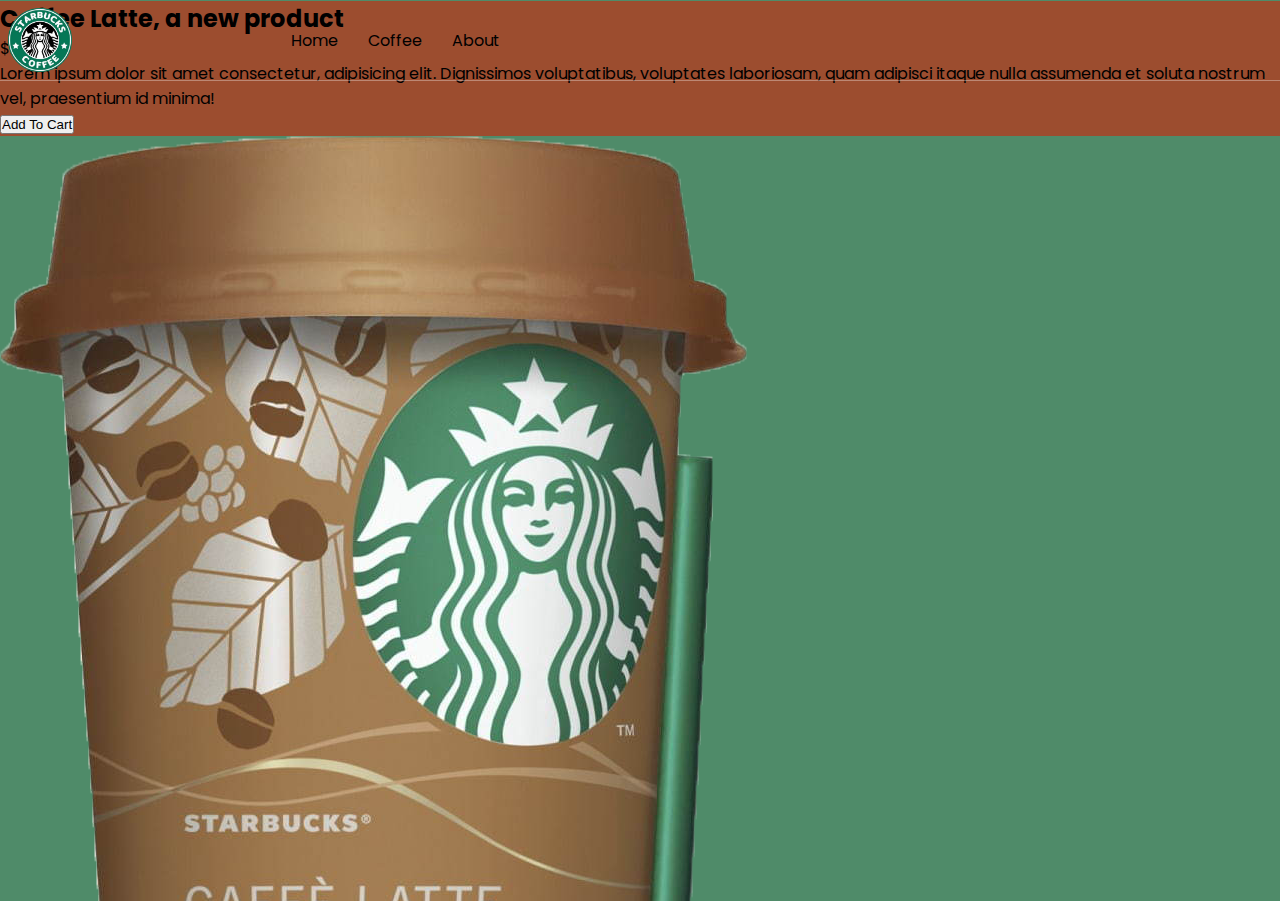
==== testing.html @ 158abcd3 "creating the navbar in test file" ====
<!DOCTYPE html>
<html lang="en">
<head>
  <meta charset="UTF-8">
  <meta name="viewport" content="width=device-width, initial-scale=1.0">
  <title>Document</title>
  <link rel="stylesheet" href="./styles/style.css">
</head>
<body>
  <header>
    <figure class="logo">
      <img src="./images/logo.png" title="starbuks logo" alt="Starbusks Logo">
    </figure>
    <nav class="navbar">
      <ul>
        <li><a href="#">Home</a></li>
        <li><a href="#">Coffee</a></li>
        <li><a href="#">About</a></li>
      </ul>
    </nav>
  </header>

  <main>
    <section class="carousel next">
      <div class="list">
        <article class="item other__1">
          <div class="main_content" style="background-color: #9c4d2f;">
            <div class="content">
              <h2>Caffee Latte, a new product</h2>
              <p class="price"><span class="dollar_sign">&#36;</span>20</p>
              <p class="description">
                Lorem ipsum dolor sit amet consectetur, adipisicing elit. Dignissimos voluptatibus, voluptates laboriosam, quam adipisci itaque nulla assumenda et soluta nostrum vel, praesentium id minima!
              </p>
              <button class="add_To_Cart">Add To Cart</button>
            </div>
          </div>

          <figure class="coffee_image">
            <img src="./images/1.png" title="New Starbuks Coffee" alt="coffee image">
            <figcaption>Caffee Latte, a new product</figcaption>
          </figure>
        </article>

        <article class="item active" >
          <div class="main_content" 
            style="background-color: #f5bfaf;">
            <div class="content">
              <h2>Strawberry moche, a new product</h2>
              <p class="price"><span class="dollar_sign">&#36;</span>20</p>
              <p class="description">
                Lorem ipsum dolor sit amet consectetur, adipisicing elit. Dignissimos voluptatibus, voluptates laboriosam, quam adipisci itaque nulla assumenda et soluta nostrum vel, praesentium id minima!
              </p>
              <button class="add_To_Cart">Add To Cart</button>
            </div>
          </div>

          <figure class="coffee_image">
            <img src="./images/2.png" title="New Starbuks Coffee" alt="coffee image">
            <figcaption>Strawberry moche, a new product</figcaption>
          </figure>
        </article>

        <article class="item other__2">
          <div class="main_content" 
            style="background-color: #dedfe1;">
            <div class="content">
              <h2>Doppio espresso, a new product</h2>
              <p class="price"><span class="dollar_sign">&#36;</span>20</p>
              <p class="description">
                Lorem ipsum dolor sit amet consectetur, adipisicing elit. Dignissimos voluptatibus, voluptates laboriosam, quam adipisci itaque nulla assumenda et soluta nostrum vel, praesentium id minima!
              </p>
              <button class="add_To_Cart">Add To Cart</button>
            </div>
          </div>

          <figure class="coffee_image">
            <img src="./images/3.png" title="New Starbuks Coffee" alt="coffee image">
            <figcaption>Doppio espresso, a new product</figcaption>
          </figure>
        </article>

        <article class="item">
          <div class="main_content" 
            style="background-color: #7eb63d;">
            <div class="content">
              <h2>Matcha Latte Macchiato, a new product</h2>
              <p class="price"><span class="dollar_sign">&#36;</span>20</p>
              <p class="description">
                Lorem ipsum dolor sit amet consectetur, adipisicing elit. Dignissimos voluptatibus, voluptates laboriosam, quam adipisci itaque nulla assumenda et soluta nostrum vel, praesentium id minima!
              </p>
              <button class="add_To_Cart">Add To Cart</button>
            </div>
          </div>

          <figure class="coffee_image">
            <img src="./images/4.png" title="New Starbuks Coffee" alt="coffee image">
            <figcaption>Matcha Latte Macchiato, a new product</figcaption>
          </figure>
        </article>
      </div>

      <div class="arrows">
        <button id="prev">&#60;</button>
        <button id="next">&#62;</button>
      </div>
    </section>
  </main>
</body>
</html>
---- styles/style.css ----
@import url('https://fonts.googleapis.com/css2?family=Aboreto&display=swap');
@import url('https://fonts.googleapis.com/css2?family=Aboreto&family=Poppins:ital,wght@0,100;0,200;0,300;0,400;0,500;0,600;0,700;0,800;0,900;1,100;1,200;1,300;1,400;1,500;1,600;1,700;1,800;1,900&display=swap');

*{
  margin: 0;
  padding: 0;
  text-decoration: none;
  list-style: none;
}

*, *::after, *::before{
  box-sizing: border-box;
}

:root{
  --brand-bg-color: #4f8b69;

  --border-col: #fff5;
  --w-image: 500px;
  --calculate: calc(3 / 2);
}

body{
  font-family: "Poppins", sans-serif;
  margin: 0;
  font-size: 16px;
  background-color: #4f8b69;
}

header{
  display: grid;
  grid-template-columns: 80px 1fr calc(var(--w-image) * var(--calculate));
  grid-template-rows: 80px;
  position: relative;
  z-index: 10;
  border-bottom: 1px solid var(--border-col);
}

header .logo{
  display: flex;
  justify-content: center;
  align-items: center;
}

header .logo img{
  width: 80%;
}

header nav a{
  color: #000;
  font-weight: 400;
}

header nav ul{
  height: 100%;
  display: flex;
  justify-content: end;
  align-items: center;
  gap: 30px;
  padding-right: 30px;
}

.carousel{
  margin-top: -80px;
  width: 100%;
  height: 100vh;
  overflow: hidden;
}
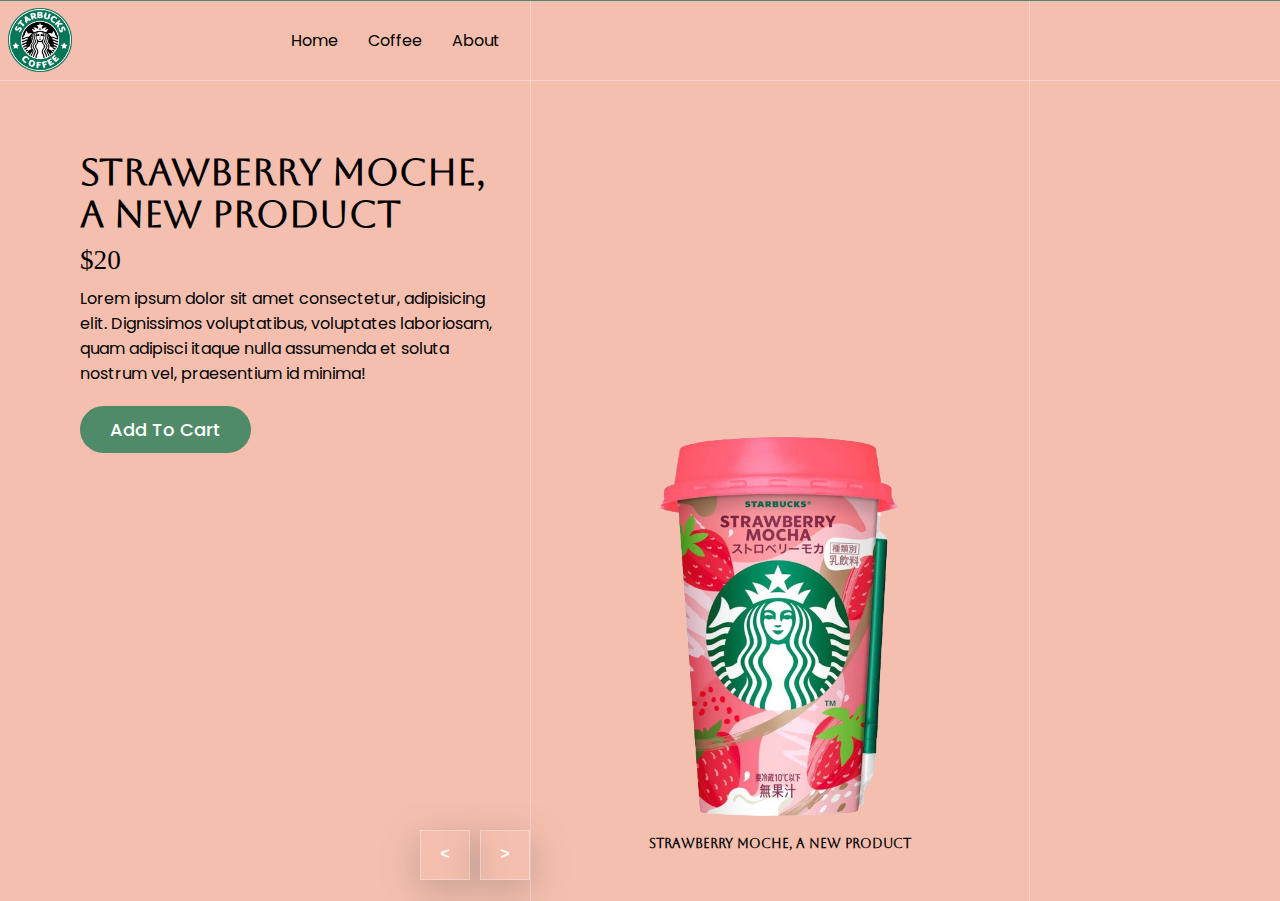
==== commit c308f716: "creating the all the required design in html and css" ====
--- a/testing.html
+++ b/testing.html
@@ -31,7 +31,7 @@
               <p class="description">
                 Lorem ipsum dolor sit amet consectetur, adipisicing elit. Dignissimos voluptatibus, voluptates laboriosam, quam adipisci itaque nulla assumenda et soluta nostrum vel, praesentium id minima!
               </p>
-              <button class="add_To_Cart">Add To Cart</button>
+              <button class="add_to_cart">Add To Cart</button>
             </div>
           </div>
 
@@ -50,7 +50,7 @@
               <p class="description">
                 Lorem ipsum dolor sit amet consectetur, adipisicing elit. Dignissimos voluptatibus, voluptates laboriosam, quam adipisci itaque nulla assumenda et soluta nostrum vel, praesentium id minima!
               </p>
-              <button class="add_To_Cart">Add To Cart</button>
+              <button class="add_to_cart">Add To Cart</button>
             </div>
           </div>
 
@@ -69,7 +69,7 @@
               <p class="description">
                 Lorem ipsum dolor sit amet consectetur, adipisicing elit. Dignissimos voluptatibus, voluptates laboriosam, quam adipisci itaque nulla assumenda et soluta nostrum vel, praesentium id minima!
               </p>
-              <button class="add_To_Cart">Add To Cart</button>
+              <button class="add_to_cart">Add To Cart</button>
             </div>
           </div>
 
@@ -88,7 +88,7 @@
               <p class="description">
                 Lorem ipsum dolor sit amet consectetur, adipisicing elit. Dignissimos voluptatibus, voluptates laboriosam, quam adipisci itaque nulla assumenda et soluta nostrum vel, praesentium id minima!
               </p>
-              <button class="add_To_Cart">Add To Cart</button>
+              <button class="add_to_cart">Add To Cart</button>
             </div>
           </div>
 
--- a/styles/style.css
+++ b/styles/style.css
@@ -18,6 +18,8 @@
   --border-col: #fff5;
   --w-image: 500px;
   --calculate: calc(3 / 2);
+
+  --laptop-image-size: 300px;
 }
 
 body{
@@ -67,3 +69,157 @@
   overflow: hidden;
 }
 
+.carousel .list{
+  height: 100%;
+  position: relative;
+}
+
+.carousel .list::before{
+  position: absolute;
+  width: var(--w-image);
+  height: 100%;
+  content: '';
+  top: 0;
+  left: calc(100% - var(--w-image) * var(--calculate));
+  border-left: 1px solid var(--border-col);
+  border-right: 1px solid var(--border-col);
+  z-index: 10;
+  pointer-events: none;
+}
+
+.carousel .list::after{
+  position: absolute;
+  top: 50px;
+  left: 50px;
+  content: '';
+  background: red;
+  width: 400px;
+  height: 300px;
+  border-radius: 20px 50px 110px 230px;
+  filter: blur(150px);
+  opacity: 0.6;
+}
+
+.carousel .list .item{
+  position: absolute;
+  top: 0;
+  left: 0;
+  width: 100%;
+  height: 100%;
+
+}
+
+.carousel .list .item .coffee_image{
+  width: var(--w-image);
+  height: 100%;
+  position: absolute;
+  top: 0;
+  left: calc(100% - calc(var(--w-image) * var(--calculate)));
+  padding: 20px;
+  display: flex;
+  flex-direction: column;
+  justify-content: end;
+  align-items: center;
+  font-weight: 500;
+}
+
+.carousel .list .item .coffee_image img{
+  width: 52%;
+  margin-bottom: 20px;
+  filter: drop-shadow(20px);
+
+}
+
+.carousel .list .item .coffee_image figcaption{
+  font-family: 'Aboreto';
+  font-weight: bold;
+  font-size: 0.8rem;
+  text-align: center;
+  margin-bottom: 30px;
+  width: 70%;
+}
+
+.carousel .list .item .main_content{
+  height: 100%;
+  display: grid;
+  grid-template-columns: calc(100% - calc(var(--w-image) * var(--calculate)));
+
+}
+
+.carousel .list .item .main_content .content{
+  padding: 150px 20px 20px 80px;
+}
+
+.carousel .list .item .main_content .content h2{
+  font-size: 2.3rem;
+  font-family: 'Aboreto';
+  /* margin-bottom: 10px; */
+}
+
+.carousel .list .item .main_content .content .price{
+  font-family: 'Abreto';
+  font-size: 1.7rem;
+  margin: 10px 0;
+}
+
+.carousel .list .item .main_content .content button{
+  background: #4f8b69;
+  color: #fff;
+  padding: 10px 30px;
+  border: none;
+  font-size: large;
+  font-family: 'Poppins';
+  font-weight: 500;
+  border-radius: 30px;
+  margin-top: 20px;
+  cursor: pointer;
+}
+
+.arrows{
+  position: absolute;
+  bottom: 20px;
+  width: calc(100% - calc(var(--w-image) * var(--calculate)));
+  display: grid;
+  grid-template-columns: repeat(2, 50px);
+  grid-template-rows: 50px;
+  justify-content: end;
+  gap: 10px;
+
+}
+
+.arrows button{
+  cursor: pointer;
+  border: 1px solid var(--border-col);
+  background: transparent;
+  color: #fff;
+  font-family: monospace;
+  font-size: large;
+  font-weight: bold;
+  line-height: 0;
+  box-shadow: 0 10px 40px #5555;
+  transition: 0.5s ;
+  z-index: 10;
+}
+
+.arrows button:hover{
+  background: #eee5
+}
+
+.carousel .list .item{
+  display: none;
+}
+
+.carousel .list .item.active,
+.carousel .list .item.other__1,
+.carousel .list .item.other__2{
+  display: block;
+}
+
+.carousel .list .item.active{
+  z-index: 2;
+}
+
+.carousel .list .item.other__1,
+.carousel .list .item.other__2{
+  pointer-events: none;
+}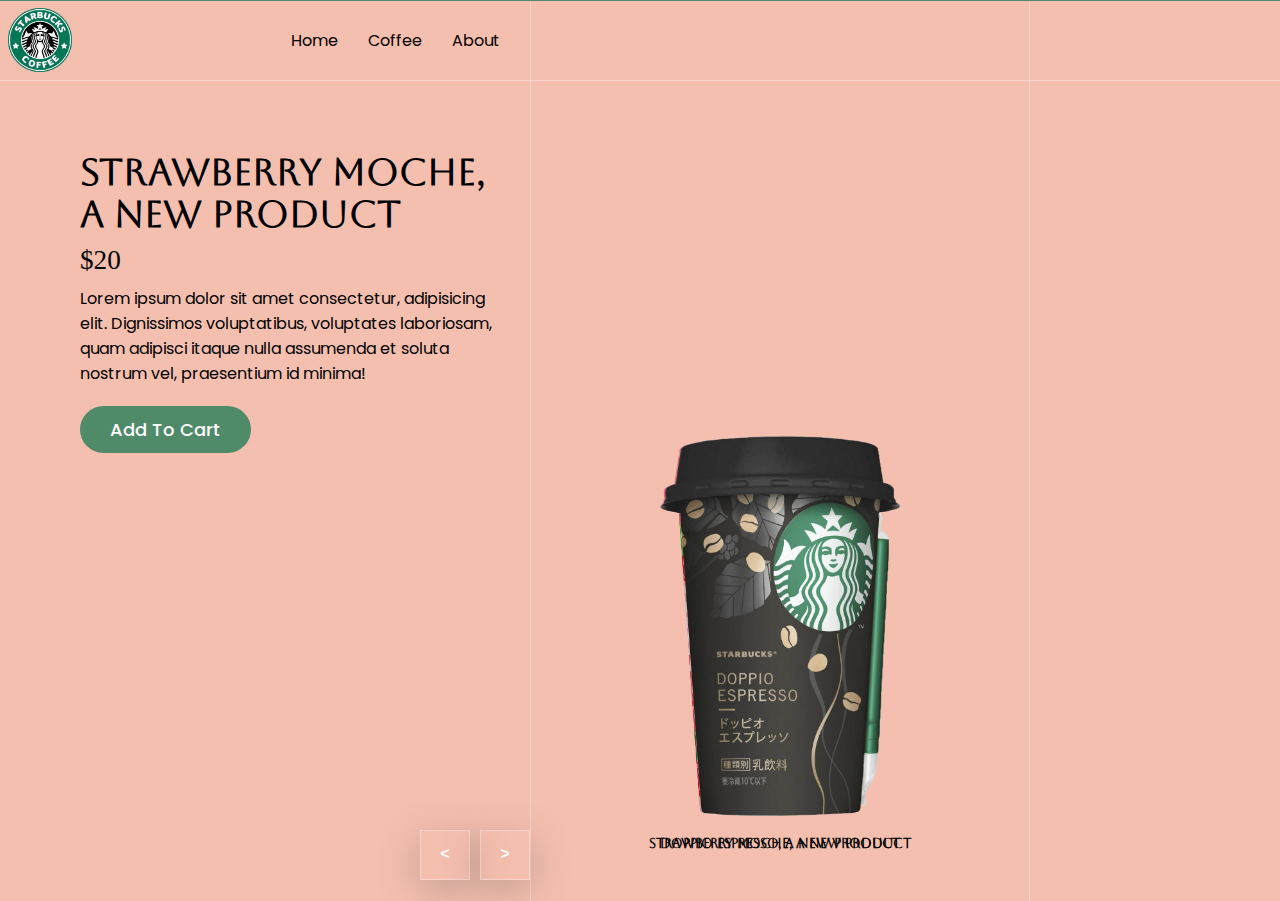
==== commit 80caff8b: "adding js code for the sliding effect" ====
--- a/testing.html
+++ b/testing.html
@@ -105,5 +105,7 @@
       </div>
     </section>
   </main>
+
+  <script src="./script/index.js"></script>
 </body>
 </html>--- a/styles/style.css
+++ b/styles/style.css
@@ -222,4 +222,88 @@
 .carousel .list .item.other__1,
 .carousel .list .item.other__2{
   pointer-events: none;
+}
+
+.carousel .list .item.active .main_content{
+  animation: showContent 1s ease-in-out 1 forwards;
+}
+
+@keyframes showContent {
+  from{
+    clip-path: circle(0% at 70% 50%);
+
+  } to{
+    clip-path: circle(100% at 70% 50%);
+  }
+}
+
+.next .item.other__1{
+  z-index: 1;
+}
+
+.next .item .coffee_image img,
+.next .item .coffee_image figcaption{
+  animation: effectNext 0.5s ease-in-out 1 forwards;
+}
+
+@keyframes effectNext {
+  from{
+    transform: translateX(calc(var(--transform-from)));
+
+  } to{
+    transform: translateX(calc(var(--transform-from) - var(--w-image)));
+  }
+}
+
+.next .item.active .coffee_image{
+  --transform-from: var(var(--w-image));
+}
+
+.next .item.other__1 .coffee_image{
+  z-index: 3;
+  --transform-form: 0px;
+  overflow: hidden;
+}
+
+.next .item.other__2 .coffee_image{
+  z-index: 3;
+  --transform-from: calc(var(--w-image) * 2);
+}
+
+.arrows{
+  z-index: 10;
+}
+
+/* prev  */
+.prev .list .item .coffee_image img,
+.prev .list .item .coffee_image figcaption{
+  animation: effectPrev 0.5s ease-in-out 1 forwards;
+}
+
+@keyframes effectPrev{
+  from{
+    transform: translateX(calc(var(--transform-form)));
+
+  } to{
+    transform: trasnlateX(calc(var(--transform-form) + var(--w-image)));
+  }
+}
+
+.prev .list .item.active .coffee_image{
+  --transform-form: calc(var(--w-image) * -1);
+  overflow: hidden;
+}
+
+.prev .list .item.other__1 .coffee_image{
+  --transform-from: 0px;
+  z-index: 3;
+}
+
+.prev .list .item.other__2 .coffee_image{
+  z-index: 3;
+  --transform-from: var(--w-image);
+}
+
+.prev .list .item.other__2 .mian_conatent{
+  opacity: 0;
 }